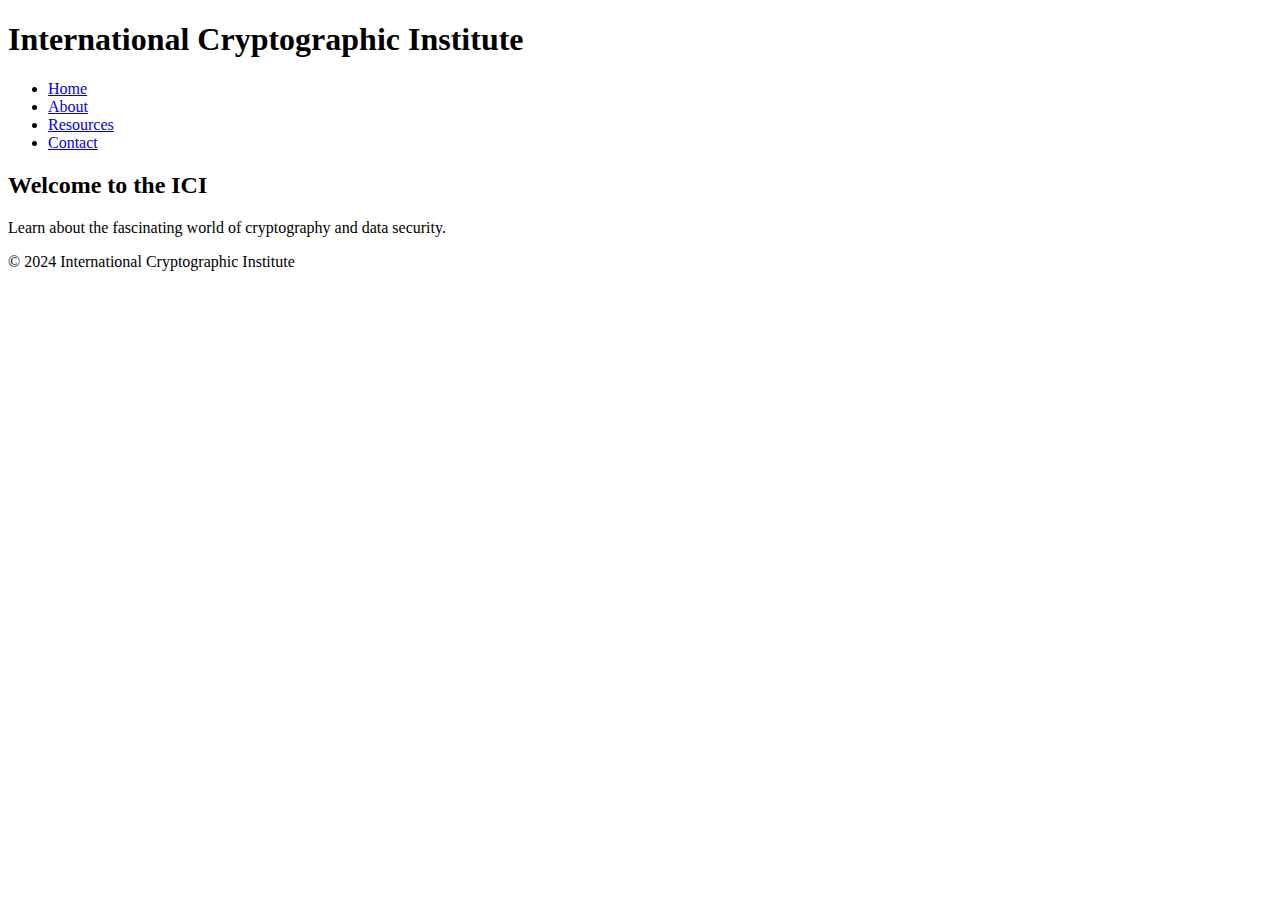
==== index.html @ ddd718f7 "Add files via upload" ====
<!DOCTYPE html>
<html lang="en">
<head>
    <meta charset="UTF-8">
    <meta name="viewport" content="width=device-width, initial-scale=1.0">
    <title>International Cryptographic Institute</title>
    <link rel="stylesheet" href="styles.css">
</head>
<body>
    <header>
        <h1>International Cryptographic Institute</h1>
        <nav>
            <ul>
                <li><a href="index.html">Home</a></li>
                <li><a href="about.html">About</a></li>
                <li><a href="resources.html">Resources</a></li>
                <li><a href="contact.html">Contact</a></li>
            </ul>
        </nav>
    </header>
    <main>
        <section>
            <h2>Welcome to the ICI</h2>
            <p>Learn about the fascinating world of cryptography and data security.</p>
        </section>
    </main>
    <footer>
        <p>&copy; 2024 International Cryptographic Institute</p>
    </footer>
</body>
</html>
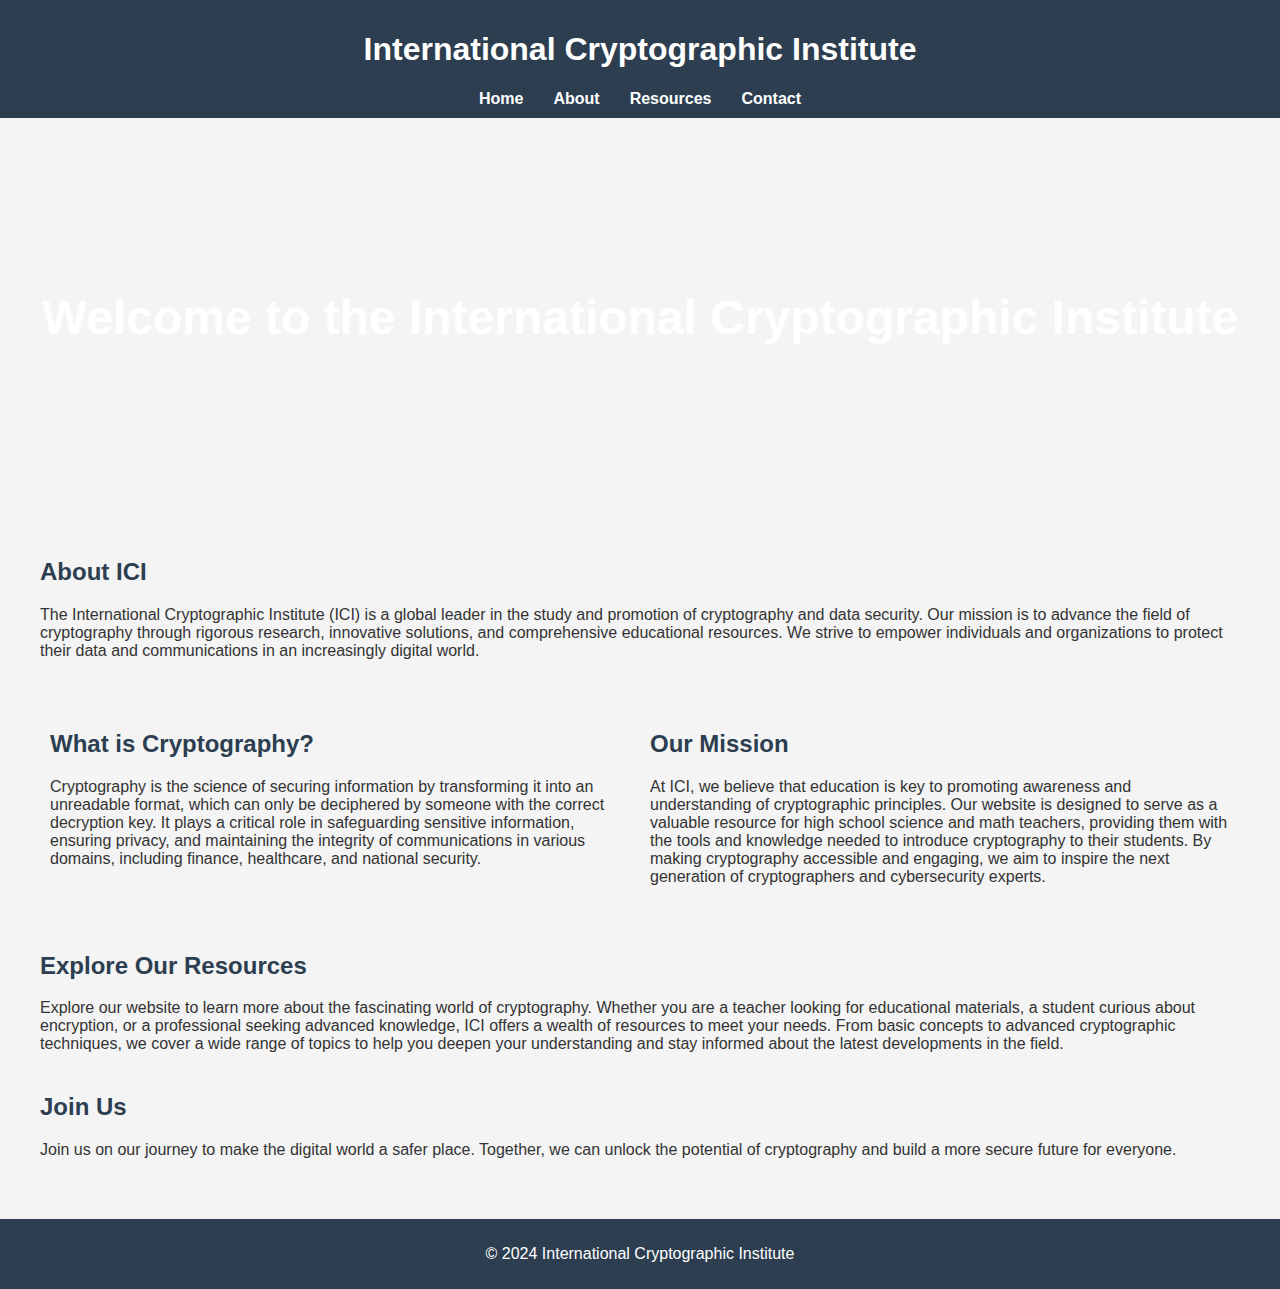
==== commit 30b4ef8e: "Update index.html" ====
--- a/index.html
+++ b/index.html
@@ -5,6 +5,85 @@
     <meta name="viewport" content="width=device-width, initial-scale=1.0">
     <title>International Cryptographic Institute</title>
     <link rel="stylesheet" href="styles.css">
+    <style>
+        body {
+            font-family: Arial, sans-serif;
+            margin: 0;
+            padding: 0;
+            background-color: #f4f4f4;
+            color: #333;
+        }
+        header {
+            background-color: #2c3e50;
+            color: #fff;
+            padding: 10px 0;
+            text-align: center;
+        }
+        nav ul {
+            list-style: none;
+            padding: 0;
+            margin: 0;
+            display: flex;
+            justify-content: center;
+        }
+        nav ul li {
+            margin: 0 15px;
+        }
+        nav ul li a {
+            color: #fff;
+            text-decoration: none;
+            font-weight: bold;
+        }
+        .hero {
+            background: url('https://example.com/hero-image.jpg') no-repeat center center/cover;
+            height: 400px;
+            display: flex;
+            justify-content: center;
+            align-items: center;
+            color: #fff;
+            text-align: center;
+        }
+        .hero h1 {
+            font-size: 3em;
+        }
+        main {
+            padding: 20px;
+            max-width: 1200px;
+            margin: 0 auto;
+        }
+        section {
+            margin-bottom: 40px;
+        }
+        h2 {
+            color: #2c3e50;
+        }
+        footer {
+            background-color: #2c3e50;
+            color: #fff;
+            text-align: center;
+            padding: 10px 0;
+            position: relative;
+            bottom: 0;
+            width: 100%;
+        }
+        .content {
+            display: flex;
+            justify-content: space-between;
+            flex-wrap: wrap;
+        }
+        .content div {
+            flex: 1;
+            margin: 10px;
+        }
+        @media (max-width: 768px) {
+            .content {
+                flex-direction: column;
+            }
+            .hero h1 {
+                font-size: 2em;
+            }
+        }
+    </style>
 </head>
 <body>
     <header>
@@ -18,10 +97,41 @@
             </ul>
         </nav>
     </header>
+    <div class="hero">
+        <h1>Welcome to the International Cryptographic Institute</h1>
+    </div>
     <main>
         <section>
-            <h2>Welcome to the ICI</h2>
-            <p>Learn about the fascinating world of cryptography and data security.</p>
+            <h2>About ICI</h2>
+            <p>
+                The International Cryptographic Institute (ICI) is a global leader in the study and promotion of cryptography and data security. Our mission is to advance the field of cryptography through rigorous research, innovative solutions, and comprehensive educational resources. We strive to empower individuals and organizations to protect their data and communications in an increasingly digital world.
+            </p>
+        </section>
+        <section class="content">
+            <div>
+                <h2>What is Cryptography?</h2>
+                <p>
+                    Cryptography is the science of securing information by transforming it into an unreadable format, which can only be deciphered by someone with the correct decryption key. It plays a critical role in safeguarding sensitive information, ensuring privacy, and maintaining the integrity of communications in various domains, including finance, healthcare, and national security.
+                </p>
+            </div>
+            <div>
+                <h2>Our Mission</h2>
+                <p>
+                    At ICI, we believe that education is key to promoting awareness and understanding of cryptographic principles. Our website is designed to serve as a valuable resource for high school science and math teachers, providing them with the tools and knowledge needed to introduce cryptography to their students. By making cryptography accessible and engaging, we aim to inspire the next generation of cryptographers and cybersecurity experts.
+                </p>
+            </div>
+        </section>
+        <section>
+            <h2>Explore Our Resources</h2>
+            <p>
+                Explore our website to learn more about the fascinating world of cryptography. Whether you are a teacher looking for educational materials, a student curious about encryption, or a professional seeking advanced knowledge, ICI offers a wealth of resources to meet your needs. From basic concepts to advanced cryptographic techniques, we cover a wide range of topics to help you deepen your understanding and stay informed about the latest developments in the field.
+            </p>
+        </section>
+        <section>
+            <h2>Join Us</h2>
+            <p>
+                Join us on our journey to make the digital world a safer place. Together, we can unlock the potential of cryptography and build a more secure future for everyone.
+            </p>
         </section>
     </main>
     <footer>
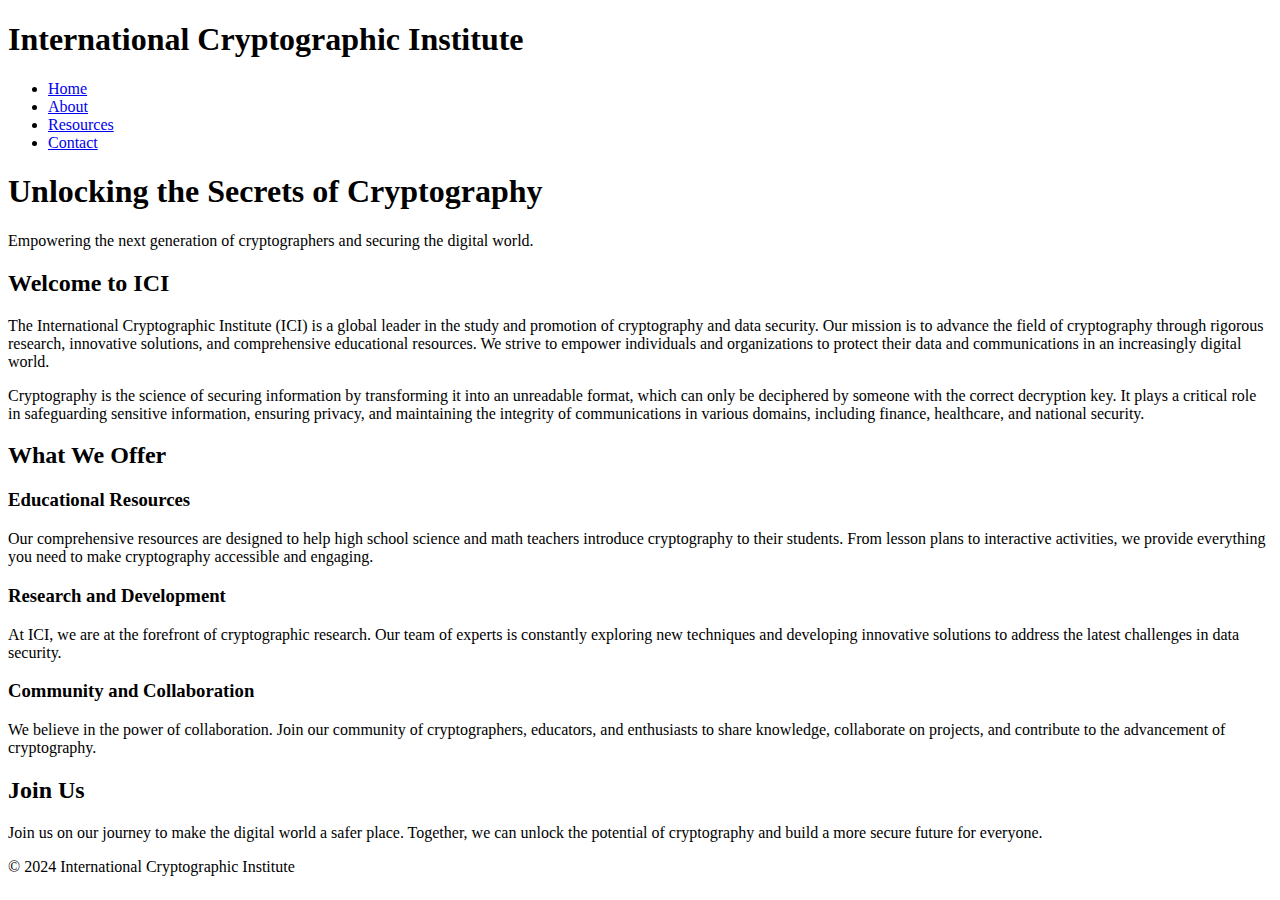
==== commit 8d1ef873: "Update index.html" ====
--- a/index.html
+++ b/index.html
@@ -5,85 +5,6 @@
     <meta name="viewport" content="width=device-width, initial-scale=1.0">
     <title>International Cryptographic Institute</title>
     <link rel="stylesheet" href="styles.css">
-    <style>
-        body {
-            font-family: Arial, sans-serif;
-            margin: 0;
-            padding: 0;
-            background-color: #f4f4f4;
-            color: #333;
-        }
-        header {
-            background-color: #2c3e50;
-            color: #fff;
-            padding: 10px 0;
-            text-align: center;
-        }
-        nav ul {
-            list-style: none;
-            padding: 0;
-            margin: 0;
-            display: flex;
-            justify-content: center;
-        }
-        nav ul li {
-            margin: 0 15px;
-        }
-        nav ul li a {
-            color: #fff;
-            text-decoration: none;
-            font-weight: bold;
-        }
-        .hero {
-            background: url('https://example.com/hero-image.jpg') no-repeat center center/cover;
-            height: 400px;
-            display: flex;
-            justify-content: center;
-            align-items: center;
-            color: #fff;
-            text-align: center;
-        }
-        .hero h1 {
-            font-size: 3em;
-        }
-        main {
-            padding: 20px;
-            max-width: 1200px;
-            margin: 0 auto;
-        }
-        section {
-            margin-bottom: 40px;
-        }
-        h2 {
-            color: #2c3e50;
-        }
-        footer {
-            background-color: #2c3e50;
-            color: #fff;
-            text-align: center;
-            padding: 10px 0;
-            position: relative;
-            bottom: 0;
-            width: 100%;
-        }
-        .content {
-            display: flex;
-            justify-content: space-between;
-            flex-wrap: wrap;
-        }
-        .content div {
-            flex: 1;
-            margin: 10px;
-        }
-        @media (max-width: 768px) {
-            .content {
-                flex-direction: column;
-            }
-            .hero h1 {
-                font-size: 2em;
-            }
-        }
-    </style>
 </head>
 <body>
     <header>
@@ -98,34 +19,43 @@
         </nav>
     </header>
     <div class="hero">
-        <h1>Welcome to the International Cryptographic Institute</h1>
+        <div class="hero-text">
+            <h1>Unlocking the Secrets of Cryptography</h1>
+            <p>Empowering the next generation of cryptographers and securing the digital world.</p>
+        </div>
     </div>
     <main>
         <section>
-            <h2>About ICI</h2>
+            <h2>Welcome to ICI</h2>
             <p>
                 The International Cryptographic Institute (ICI) is a global leader in the study and promotion of cryptography and data security. Our mission is to advance the field of cryptography through rigorous research, innovative solutions, and comprehensive educational resources. We strive to empower individuals and organizations to protect their data and communications in an increasingly digital world.
             </p>
-        </section>
-        <section class="content">
-            <div>
-                <h2>What is Cryptography?</h2>
-                <p>
-                    Cryptography is the science of securing information by transforming it into an unreadable format, which can only be deciphered by someone with the correct decryption key. It plays a critical role in safeguarding sensitive information, ensuring privacy, and maintaining the integrity of communications in various domains, including finance, healthcare, and national security.
-                </p>
-            </div>
-            <div>
-                <h2>Our Mission</h2>
-                <p>
-                    At ICI, we believe that education is key to promoting awareness and understanding of cryptographic principles. Our website is designed to serve as a valuable resource for high school science and math teachers, providing them with the tools and knowledge needed to introduce cryptography to their students. By making cryptography accessible and engaging, we aim to inspire the next generation of cryptographers and cybersecurity experts.
-                </p>
-            </div>
+            <p>
+                Cryptography is the science of securing information by transforming it into an unreadable format, which can only be deciphered by someone with the correct decryption key. It plays a critical role in safeguarding sensitive information, ensuring privacy, and maintaining the integrity of communications in various domains, including finance, healthcare, and national security.
+            </p>
         </section>
         <section>
-            <h2>Explore Our Resources</h2>
-            <p>
-                Explore our website to learn more about the fascinating world of cryptography. Whether you are a teacher looking for educational materials, a student curious about encryption, or a professional seeking advanced knowledge, ICI offers a wealth of resources to meet your needs. From basic concepts to advanced cryptographic techniques, we cover a wide range of topics to help you deepen your understanding and stay informed about the latest developments in the field.
-            </p>
+            <h2>What We Offer</h2>
+            <div class="content">
+                <div>
+                    <h3>Educational Resources</h3>
+                    <p>
+                        Our comprehensive resources are designed to help high school science and math teachers introduce cryptography to their students. From lesson plans to interactive activities, we provide everything you need to make cryptography accessible and engaging.
+                    </p>
+                </div>
+                <div>
+                    <h3>Research and Development</h3>
+                    <p>
+                        At ICI, we are at the forefront of cryptographic research. Our team of experts is constantly exploring new techniques and developing innovative solutions to address the latest challenges in data security.
+                    </p>
+                </div>
+                <div>
+                    <h3>Community and Collaboration</h3>
+                    <p>
+                        We believe in the power of collaboration. Join our community of cryptographers, educators, and enthusiasts to share knowledge, collaborate on projects, and contribute to the advancement of cryptography.
+                    </p>
+                </div>
+            </div>
         </section>
         <section>
             <h2>Join Us</h2>
@@ -139,3 +69,4 @@
     </footer>
 </body>
 </html>
+
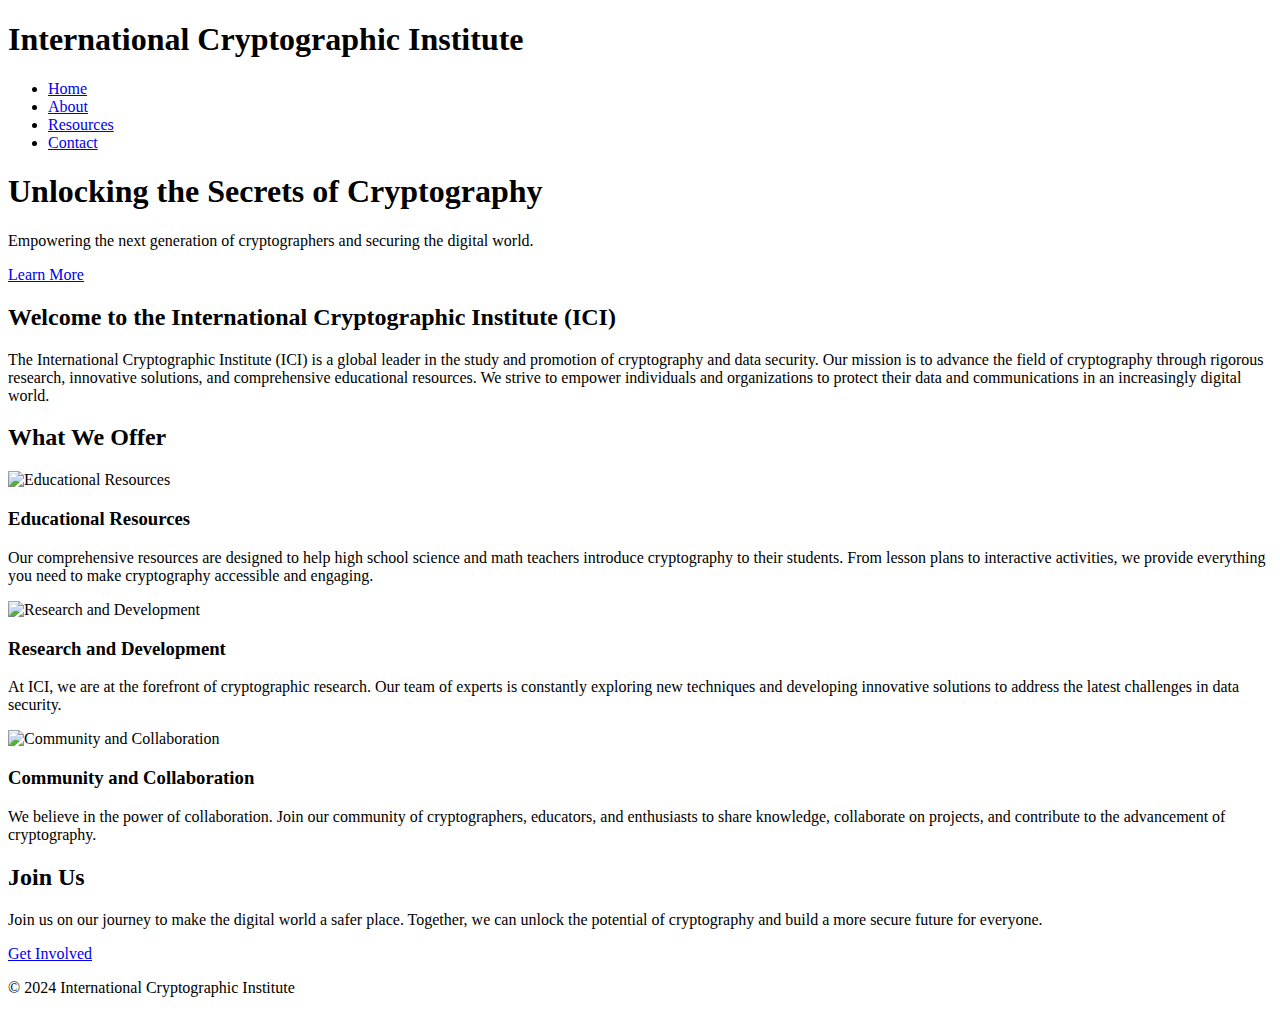
==== commit 8a02dae5: "Update index.html" ====
--- a/index.html
+++ b/index.html
@@ -22,46 +22,46 @@
         <div class="hero-text">
             <h1>Unlocking the Secrets of Cryptography</h1>
             <p>Empowering the next generation of cryptographers and securing the digital world.</p>
+            <a href="about.html" class="btn">Learn More</a>
         </div>
     </div>
     <main>
-        <section>
-            <h2>Welcome to ICI</h2>
+        <section class="intro">
+            <h2>Welcome to the International Cryptographic Institute (ICI)</h2>
             <p>
                 The International Cryptographic Institute (ICI) is a global leader in the study and promotion of cryptography and data security. Our mission is to advance the field of cryptography through rigorous research, innovative solutions, and comprehensive educational resources. We strive to empower individuals and organizations to protect their data and communications in an increasingly digital world.
             </p>
-            <p>
-                Cryptography is the science of securing information by transforming it into an unreadable format, which can only be deciphered by someone with the correct decryption key. It plays a critical role in safeguarding sensitive information, ensuring privacy, and maintaining the integrity of communications in various domains, including finance, healthcare, and national security.
-            </p>
         </section>
-        <section>
+        <section class="features">
             <h2>What We Offer</h2>
-            <div class="content">
-                <div>
-                    <h3>Educational Resources</h3>
-                    <p>
-                        Our comprehensive resources are designed to help high school science and math teachers introduce cryptography to their students. From lesson plans to interactive activities, we provide everything you need to make cryptography accessible and engaging.
-                    </p>
-                </div>
-                <div>
-                    <h3>Research and Development</h3>
-                    <p>
-                        At ICI, we are at the forefront of cryptographic research. Our team of experts is constantly exploring new techniques and developing innovative solutions to address the latest challenges in data security.
-                    </p>
-                </div>
-                <div>
-                    <h3>Community and Collaboration</h3>
-                    <p>
-                        We believe in the power of collaboration. Join our community of cryptographers, educators, and enthusiasts to share knowledge, collaborate on projects, and contribute to the advancement of cryptography.
-                    </p>
-                </div>
+            <div class="feature">
+                <img src="https://example.com/education.jpg" alt="Educational Resources">
+                <h3>Educational Resources</h3>
+                <p>
+                    Our comprehensive resources are designed to help high school science and math teachers introduce cryptography to their students. From lesson plans to interactive activities, we provide everything you need to make cryptography accessible and engaging.
+                </p>
+            </div>
+            <div class="feature">
+                <img src="https://example.com/research.jpg" alt="Research and Development">
+                <h3>Research and Development</h3>
+                <p>
+                    At ICI, we are at the forefront of cryptographic research. Our team of experts is constantly exploring new techniques and developing innovative solutions to address the latest challenges in data security.
+                </p>
+            </div>
+            <div class="feature">
+                <img src="https://example.com/community.jpg" alt="Community and Collaboration">
+                <h3>Community and Collaboration</h3>
+                <p>
+                    We believe in the power of collaboration. Join our community of cryptographers, educators, and enthusiasts to share knowledge, collaborate on projects, and contribute to the advancement of cryptography.
+                </p>
             </div>
         </section>
-        <section>
+        <section class="join">
             <h2>Join Us</h2>
             <p>
                 Join us on our journey to make the digital world a safer place. Together, we can unlock the potential of cryptography and build a more secure future for everyone.
             </p>
+            <a href="contact.html" class="btn">Get Involved</a>
         </section>
     </main>
     <footer>
@@ -70,3 +70,4 @@
 </body>
 </html>
 
+
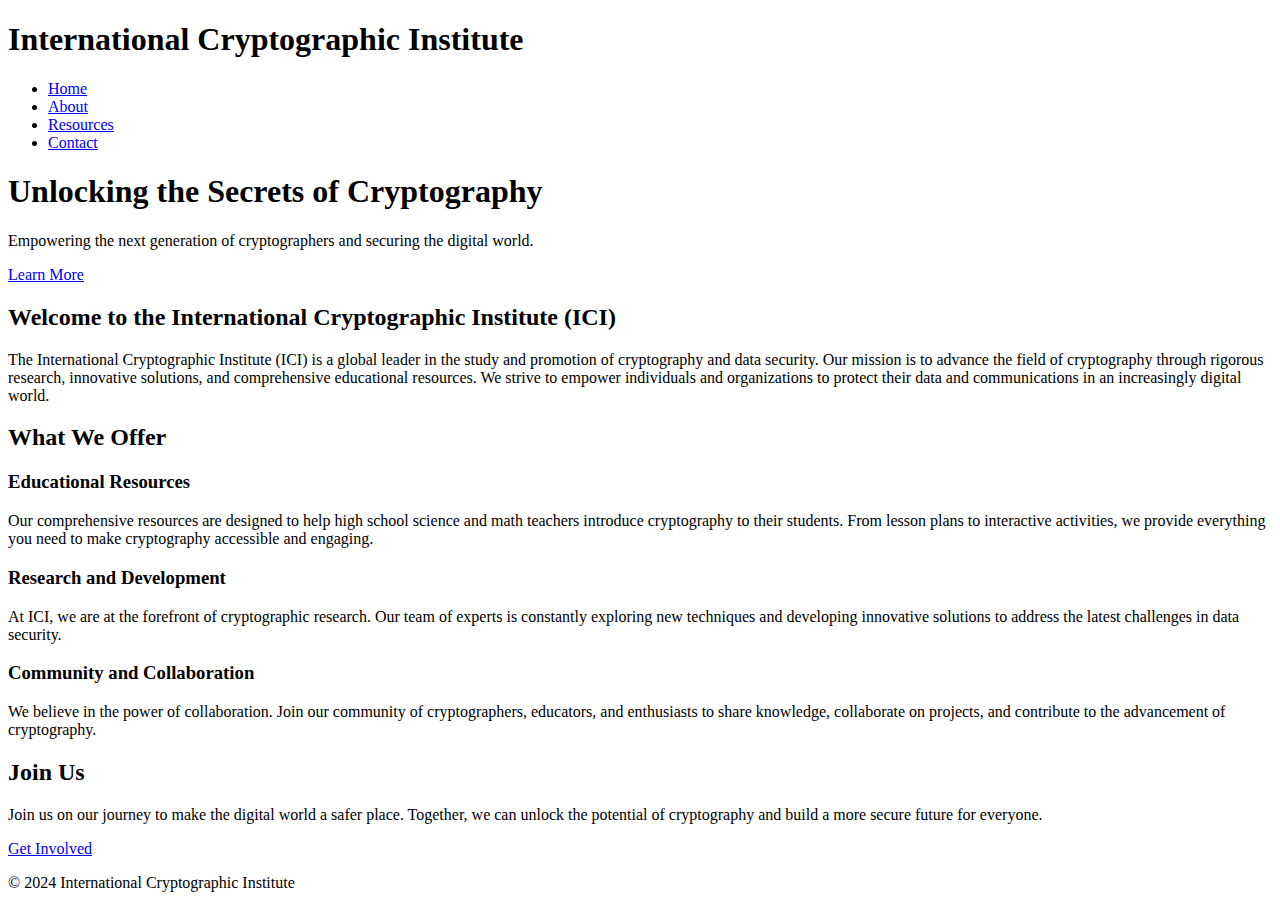
==== commit 330cff20: "Update index.html" ====
--- a/index.html
+++ b/index.html
@@ -35,21 +35,21 @@
         <section class="features">
             <h2>What We Offer</h2>
             <div class="feature">
-                <img src="https://example.com/education.jpg" alt="Educational Resources">
+              
                 <h3>Educational Resources</h3>
                 <p>
                     Our comprehensive resources are designed to help high school science and math teachers introduce cryptography to their students. From lesson plans to interactive activities, we provide everything you need to make cryptography accessible and engaging.
                 </p>
             </div>
             <div class="feature">
-                <img src="https://example.com/research.jpg" alt="Research and Development">
+               
                 <h3>Research and Development</h3>
                 <p>
                     At ICI, we are at the forefront of cryptographic research. Our team of experts is constantly exploring new techniques and developing innovative solutions to address the latest challenges in data security.
                 </p>
             </div>
             <div class="feature">
-                <img src="https://example.com/community.jpg" alt="Community and Collaboration">
+                
                 <h3>Community and Collaboration</h3>
                 <p>
                     We believe in the power of collaboration. Join our community of cryptographers, educators, and enthusiasts to share knowledge, collaborate on projects, and contribute to the advancement of cryptography.
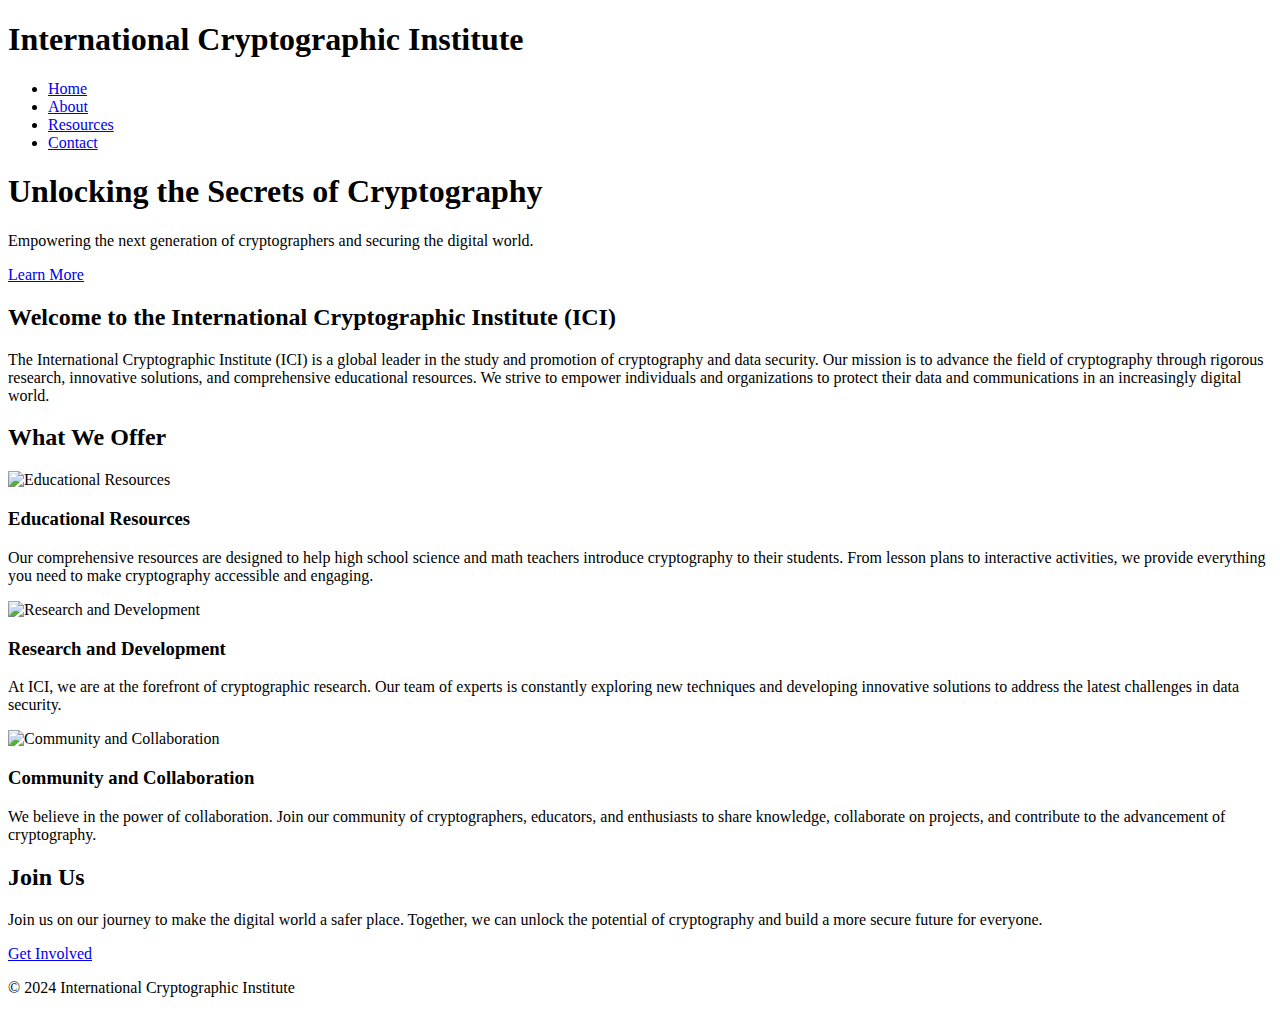
==== commit 284216ab: "Update index.html" ====
--- a/index.html
+++ b/index.html
@@ -35,21 +35,21 @@
         <section class="features">
             <h2>What We Offer</h2>
             <div class="feature">
-              
+                <img src="https://example.com/education.jpg" alt="Educational Resources">
                 <h3>Educational Resources</h3>
                 <p>
                     Our comprehensive resources are designed to help high school science and math teachers introduce cryptography to their students. From lesson plans to interactive activities, we provide everything you need to make cryptography accessible and engaging.
                 </p>
             </div>
             <div class="feature">
-               
+                <img src="https://example.com/research.jpg" alt="Research and Development">
                 <h3>Research and Development</h3>
                 <p>
                     At ICI, we are at the forefront of cryptographic research. Our team of experts is constantly exploring new techniques and developing innovative solutions to address the latest challenges in data security.
                 </p>
             </div>
             <div class="feature">
-                
+                <img src="https://example.com/community.jpg" alt="Community and Collaboration">
                 <h3>Community and Collaboration</h3>
                 <p>
                     We believe in the power of collaboration. Join our community of cryptographers, educators, and enthusiasts to share knowledge, collaborate on projects, and contribute to the advancement of cryptography.
@@ -70,4 +70,3 @@
 </body>
 </html>
 
-
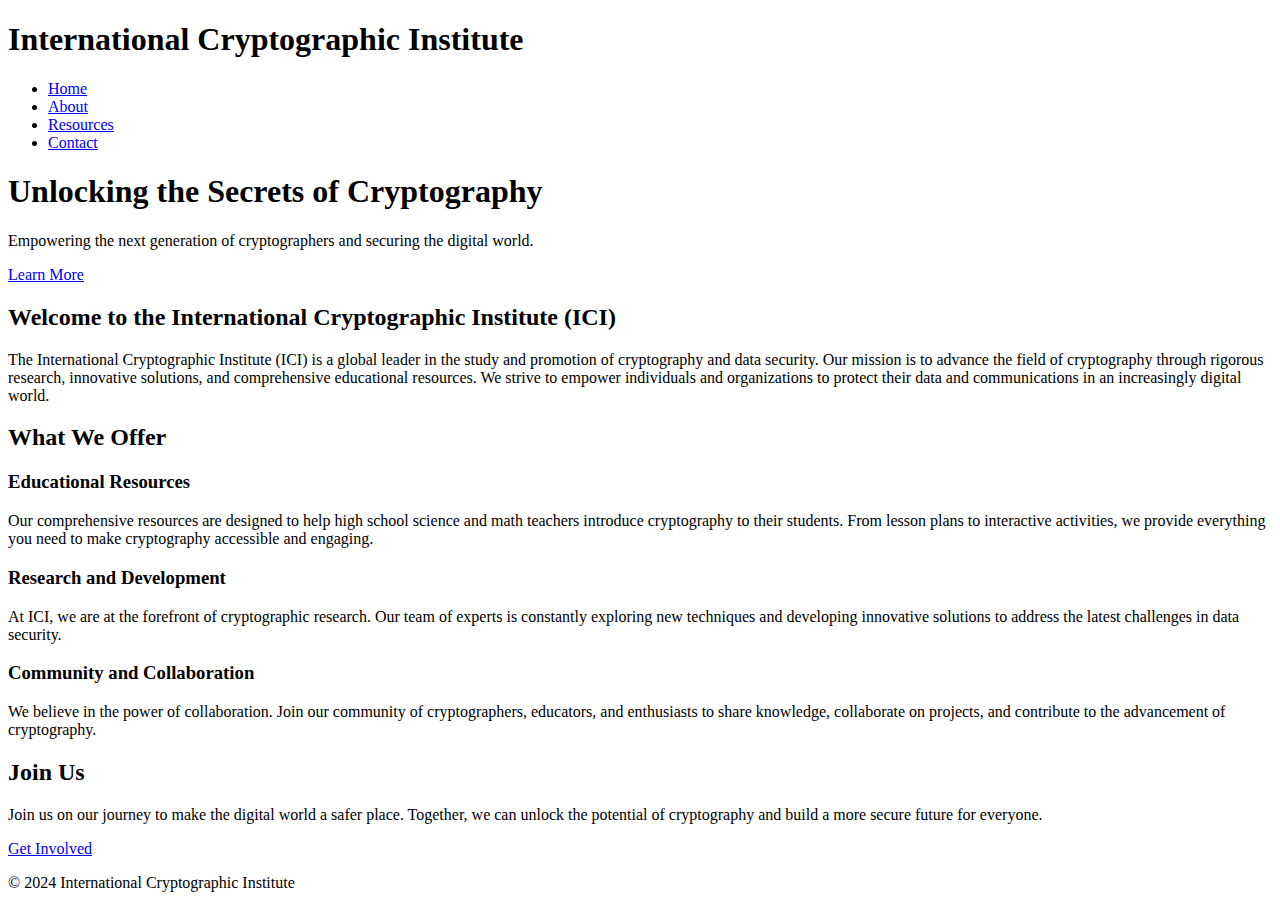
==== commit 2446b833: "Update index.html" ====
--- a/index.html
+++ b/index.html
@@ -35,21 +35,21 @@
         <section class="features">
             <h2>What We Offer</h2>
             <div class="feature">
-                <img src="https://example.com/education.jpg" alt="Educational Resources">
+                
                 <h3>Educational Resources</h3>
                 <p>
                     Our comprehensive resources are designed to help high school science and math teachers introduce cryptography to their students. From lesson plans to interactive activities, we provide everything you need to make cryptography accessible and engaging.
                 </p>
             </div>
             <div class="feature">
-                <img src="https://example.com/research.jpg" alt="Research and Development">
+                
                 <h3>Research and Development</h3>
                 <p>
                     At ICI, we are at the forefront of cryptographic research. Our team of experts is constantly exploring new techniques and developing innovative solutions to address the latest challenges in data security.
                 </p>
             </div>
             <div class="feature">
-                <img src="https://example.com/community.jpg" alt="Community and Collaboration">
+               
                 <h3>Community and Collaboration</h3>
                 <p>
                     We believe in the power of collaboration. Join our community of cryptographers, educators, and enthusiasts to share knowledge, collaborate on projects, and contribute to the advancement of cryptography.
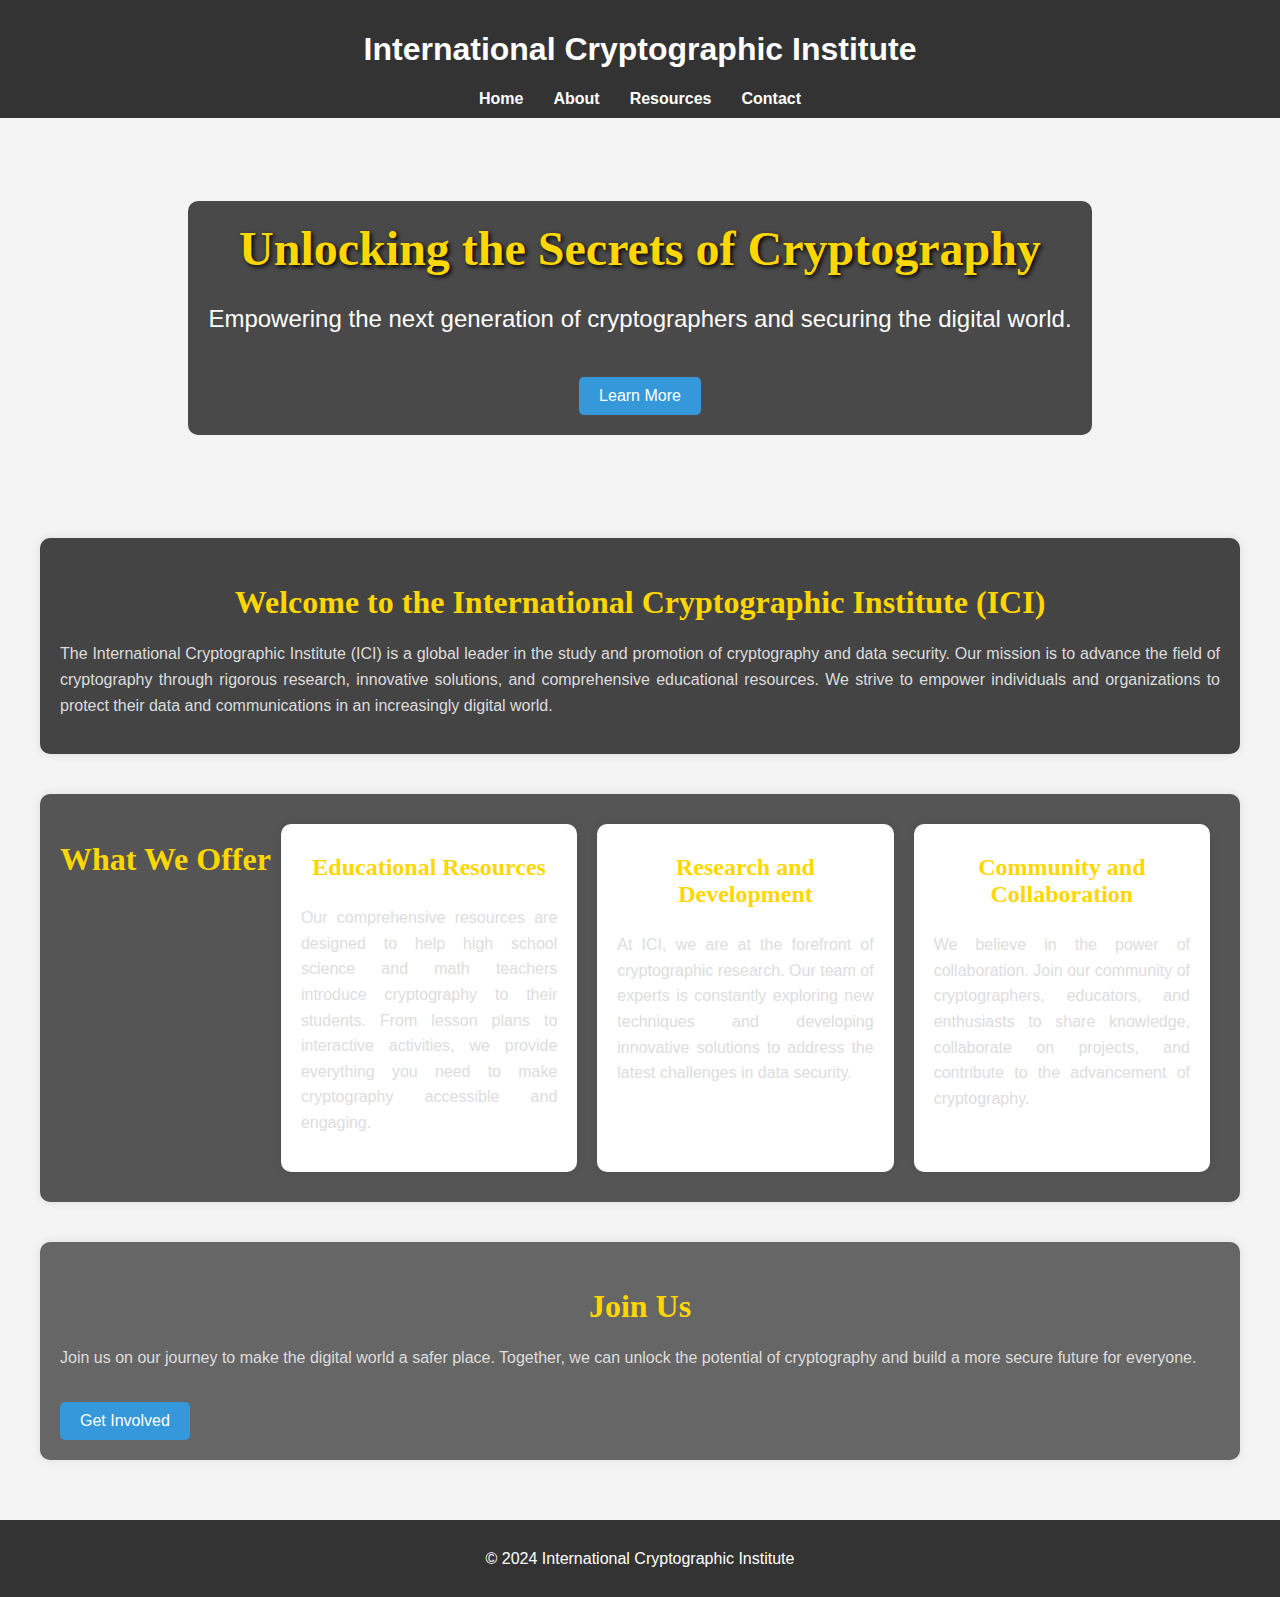
==== commit 087cb2f6: "Update index.html" ====
--- a/index.html
+++ b/index.html
@@ -4,7 +4,7 @@
     <meta charset="UTF-8">
     <meta name="viewport" content="width=device-width, initial-scale=1.0">
     <title>International Cryptographic Institute</title>
-    <link rel="stylesheet" href="styles.css">
+    <link rel="stylesheet" href="style.css">
 </head>
 <body>
     <header>
--- a/style.css
+++ b/style.css
@@ -0,0 +1,188 @@
+body {
+    font-family: 'Arial', sans-serif;
+    margin: 0;
+    padding: 0;
+    background-color: #f4f4f4;
+    color: #333;
+}
+
+header {
+    background-color: #333;
+    color: #fff;
+    padding: 10px 0;
+    text-align: center;
+}
+
+nav ul {
+    list-style: none;
+    padding: 0;
+    margin: 0;
+    display: flex;
+    justify-content: center;
+}
+
+nav ul li {
+    margin: 0 15px;
+}
+
+nav ul li a {
+    color: #fff;
+    text-decoration: none;
+    font-weight: bold;
+}
+
+.hero {
+    background: url('https://example.com/hero-image.jpg') no-repeat center center/cover;
+    height: 400px;
+    display: flex;
+    justify-content: center;
+    align-items: center;
+    color: #fff;
+    text-align: center;
+    position: relative;
+}
+
+.hero-text {
+    background-color: rgba(0, 0, 0, 0.7);
+    padding: 20px;
+    border-radius: 10px;
+}
+
+.hero h1 {
+    font-family: 'Georgia', serif;
+    font-size: 3em;
+    margin: 0;
+    color: #ffd700;
+    text-shadow: 2px 2px 4px #000;
+}
+
+.hero p {
+    font-size: 1.5em;
+    color: #fff;
+}
+
+.hero .btn {
+    background-color: #3498db;
+    color: #fff;
+    padding: 10px 20px;
+    text-decoration: none;
+    border-radius: 5px;
+    margin-top: 15px;
+    display: inline-block;
+}
+
+main {
+    padding: 20px;
+    max-width: 1200px;
+    margin: 0 auto;
+}
+
+.intro, .features, .join {
+    margin-bottom: 40px;
+}
+
+.features {
+    display: flex;
+    justify-content: space-between;
+    flex-wrap: wrap;
+}
+
+.feature {
+    flex: 1;
+    margin: 10px;
+    background-color: #fff;
+    padding: 20px;
+    box-shadow: 0 0 10px rgba(0, 0, 0, 0.1);
+    border-radius: 10px;
+    text-align: center;
+}
+
+.feature img {
+    width: 100%;
+    height: auto;
+    border-radius: 10px;
+}
+
+.feature h3 {
+    margin-top: 10px;
+}
+
+.join .btn {
+    background-color: #3498db;
+    color: #fff;
+    padding: 10px 20px;
+    text-decoration: none;
+    border-radius: 5px;
+    margin-top: 15px;
+    display: inline-block;
+}
+
+footer {
+    background-color: #333;
+    color: #fff;
+    text-align: center;
+    padding: 10px 0;
+    position: relative;
+    bottom: 0;
+    width: 100%;
+}
+
+@media (max-width: 768px) {
+    .features {
+        flex-direction: column;
+    }
+
+    .hero h1 {
+        font-size: 2em;
+    }
+}
+
+h2, h3 {
+    font-family: 'Georgia', serif;
+    color: #ffd700;
+}
+
+h2 {
+    font-size: 2em;
+    margin-bottom: 20px;
+}
+
+h3 {
+    font-size: 1.5em;
+}
+
+p {
+    font-family: 'Arial', sans-serif;
+    line-height: 1.6;
+}
+
+section {
+    background-color: #222;
+    color: #fff;
+    padding: 20px;
+    border-radius: 10px;
+    box-shadow: 0 0 10px rgba(0, 0, 0, 0.1);
+}
+
+section h2 {
+    text-align: center;
+}
+
+section p {
+    text-align: justify;
+    color: #ddd;
+}
+
+section.intro {
+    background-color: #444;
+}
+
+section.features {
+    background-color: #555;
+}
+
+section.join {
+    background-color: #666;
+}
+
+
